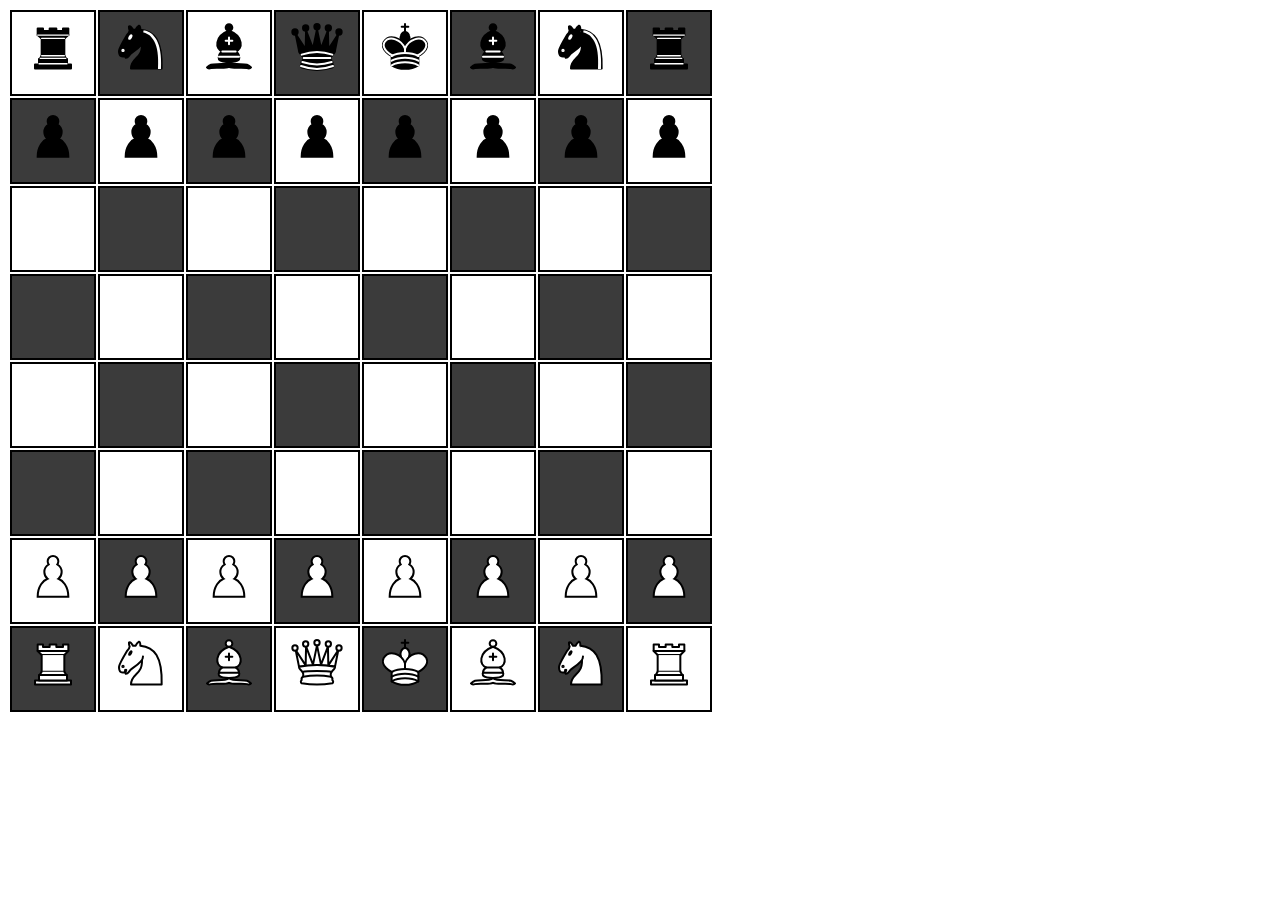
==== Chess/index.html @ 8866fdc7 "New Chess and link to original repo" ====
<!DOCTYPE html>
<html lang="en">
<head>
    <meta charset="UTF-8">
    <meta http-equiv="X-UA-Compatible" content="IE=edge">
    <meta name="viewport" content="width=device-width, initial-scale=1.0">
    <title>Document</title>
    <link rel="stylesheet" href="style.css">
</head>
<body>
    <script src="script.js"></script>
</body>
</html>
---- Chess/style.css ----
td {
    width: 80px;
    height: 80px;
}

.dark {
    background-color: rgb(59, 59, 59);
    border: 2px solid black;
}

.white {
    border: 2px solid black;
    border: 2px solid black;
}
/*
td:hover {
    background-color: rgba(180, 0, 0, 0.572);
}
*/
.clicked {
    background-color: rgba(180, 0, 0, 0.766);
}

.possibleMove {
    background-color: rgba(180, 0, 0, 0.457);
}
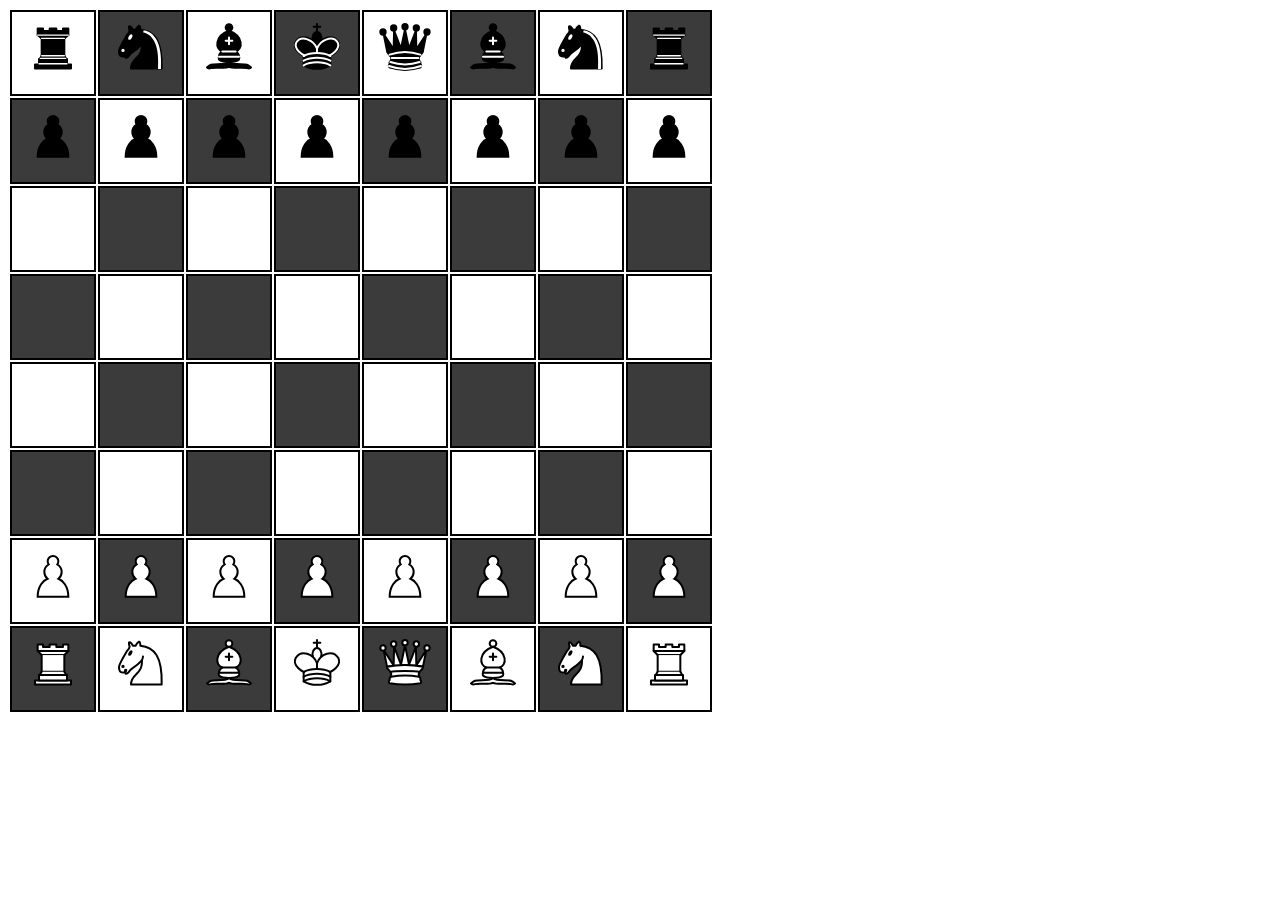
==== commit c7a2beb2: "Refactor some functions and separated the classes from the app" ====
--- a/Chess/index.html
+++ b/Chess/index.html
@@ -5,9 +5,11 @@
     <meta http-equiv="X-UA-Compatible" content="IE=edge">
     <meta name="viewport" content="width=device-width, initial-scale=1.0">
     <title>Document</title>
+    <script src="Piece.js"></script>
+    <script src="BoardData.js"></script>
     <link rel="stylesheet" href="style.css">
 </head>
 <body>
-    <script src="script.js"></script>
+    <script src="app.js"></script>
 </body>
 </html>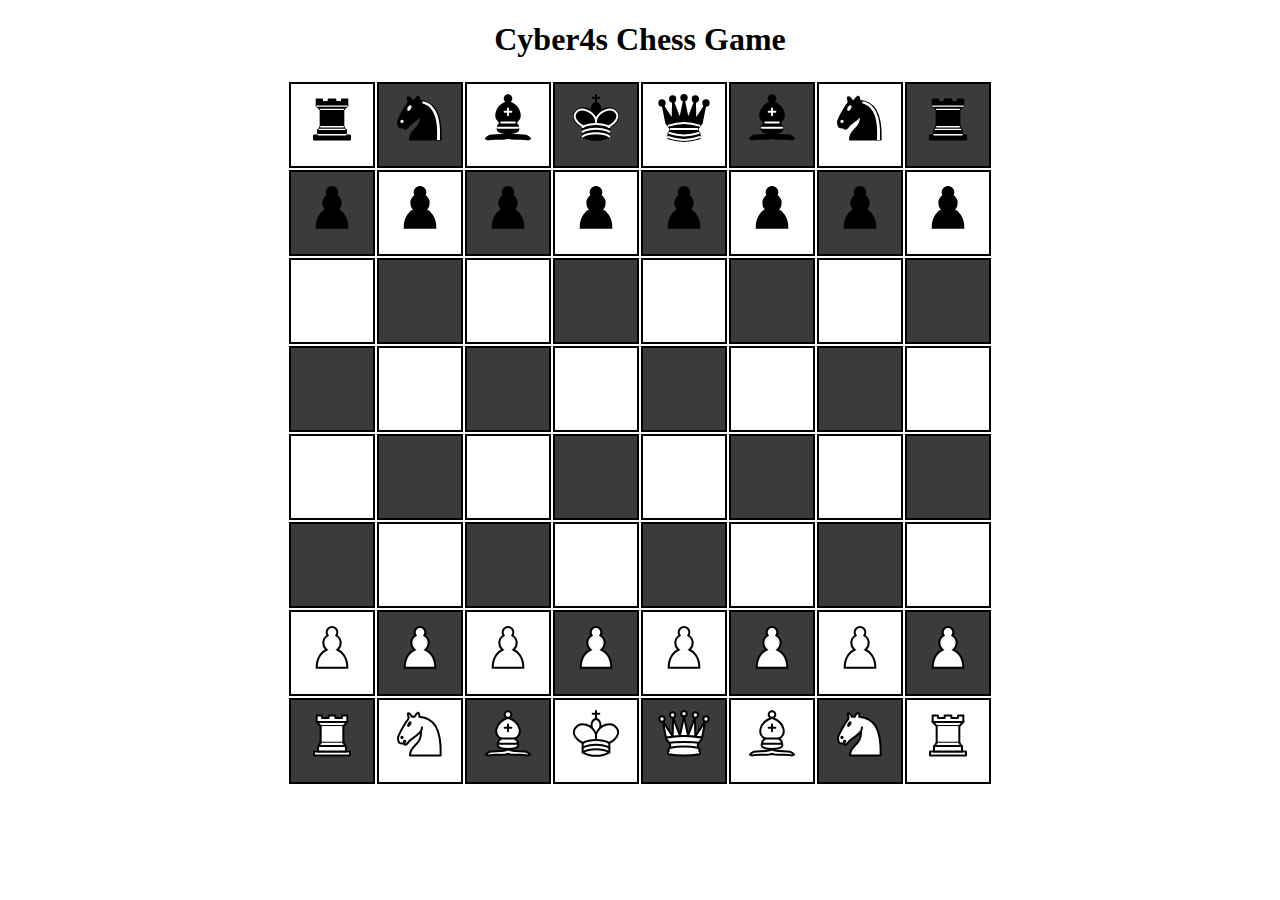
==== commit d6eff560: "Added win message" ====
--- a/Chess/index.html
+++ b/Chess/index.html
@@ -10,6 +10,7 @@
     <link rel="stylesheet" href="style.css">
 </head>
 <body>
+    <h1 class="title">Cyber4s Chess Game</h1>
     <script src="app.js"></script>
 </body>
 </html>--- a/Chess/style.css
+++ b/Chess/style.css
@@ -1,3 +1,8 @@
+table {
+    position: relative;
+    margin: auto;
+}
+
 td {
     width: 80px;
     height: 80px;
@@ -23,4 +28,19 @@
 
 .possibleMove {
     background-color: rgba(180, 0, 0, 0.457);
-}+}
+
+.title {
+    text-align: center;
+}
+  
+.winner-dialog {
+    position: absolute;
+    left: 50%;
+    top: 50%;
+    transform: translate(-50%, -50%);
+    background: white;
+    padding: 50px;
+    border-radius: 10px;
+    width: max-content;
+  }